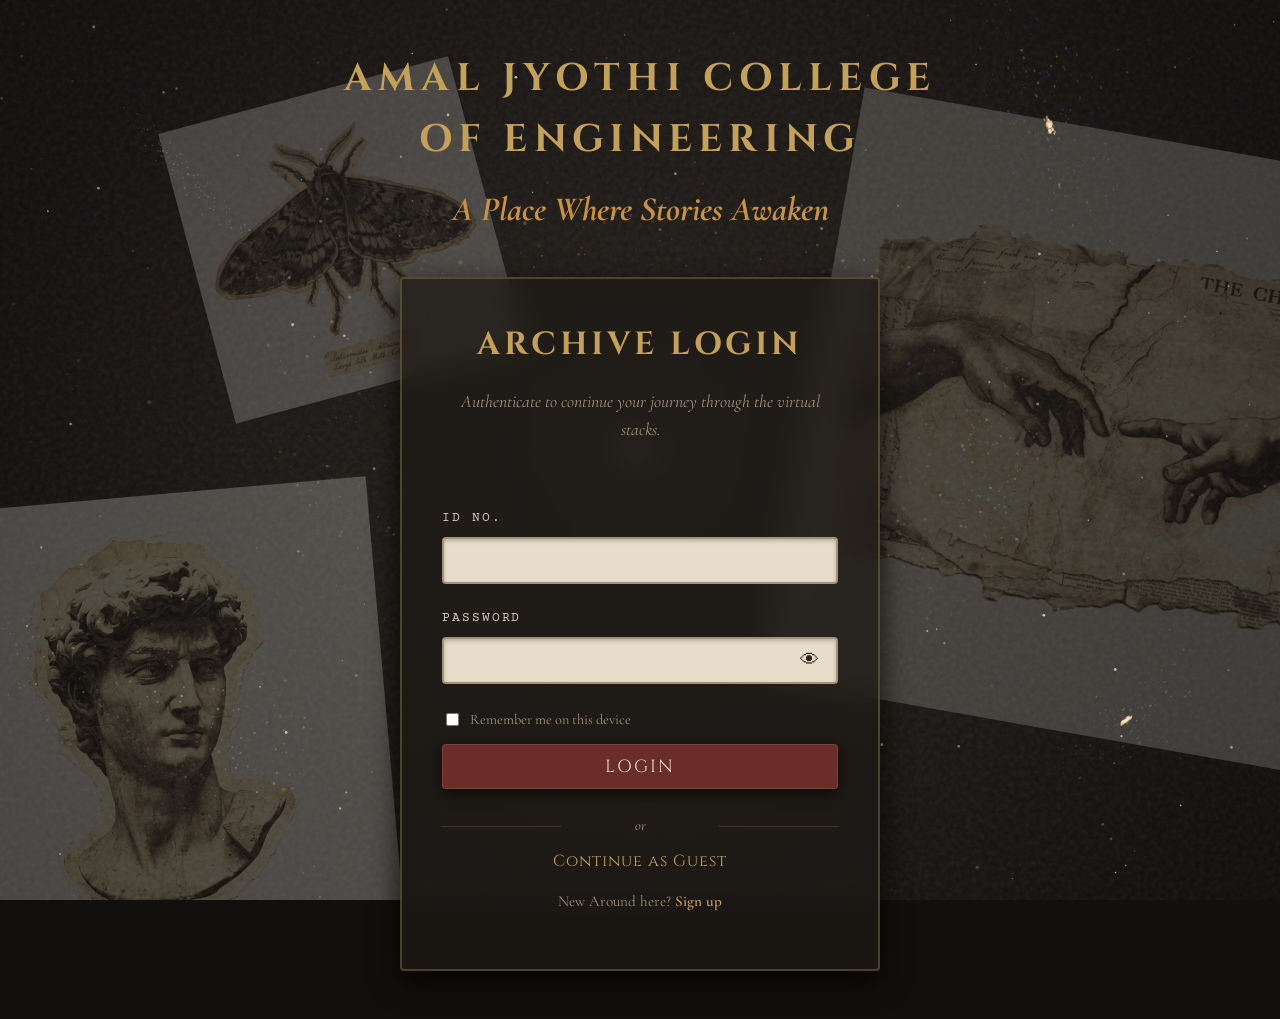
==== admin.html @ 0fc6d905 "Added database, login, and admin features" ====
<!DOCTYPE html>
<html lang="en">
<head>
    <meta charset="UTF-8">
    <meta name="viewport" content="width=device-width, initial-scale=1.0">
    <title>Admin Dashboard | Grand Archive</title>
    <!-- Bootstrap 5 CSS -->
    <link href="https://cdn.jsdelivr.net/npm/bootstrap@5.3.0/dist/css/bootstrap.min.css" rel="stylesheet">
    <!-- Google Fonts -->
    <link href="https://fonts.googleapis.com/css2?family=Cinzel:wght@400;700&family=Cormorant+Garamond:wght@400;600&family=Metamorphous&display=swap" rel="stylesheet">
    <link rel="stylesheet" href="css/style.css">
    <style>
        :root {
            --primary-gold: #c5a059;
            --dark-bg: #12100e;
            --accent-gold: #e2c08d;
            --card-bg: rgba(18, 16, 14, 0.9);
        }

        body {
            background-color: var(--dark-bg);
            color: #d4c2a8;
            font-family: 'Cormorant Garamond', serif;
            min-height: 100vh;
        }

        h1, h2, h3, h4, .cinzel {
            font-family: 'Cinzel', serif;
            color: var(--primary-gold);
        }

        .admin-navbar {
            background: #1a1714;
            border-bottom: 1px solid var(--primary-gold);
            padding: 1rem 0;
            margin-bottom: 2rem;
        }

        .nav-brand-text {
            font-family: 'Cinzel', serif;
            font-size: 1.5rem;
            color: var(--primary-gold);
            text-decoration: none;
            letter-spacing: 2px;
        }

        .dashboard-card {
            background: var(--card-bg);
            border: 1px solid var(--primary-gold);
            border-radius: 8px;
            box-shadow: 0 0 30px rgba(197, 160, 89, 0.1);
            margin-bottom: 2rem;
            overflow: hidden;
        }

        .card-header-premium {
            background: rgba(197, 160, 89, 0.1);
            border-bottom: 1px solid var(--primary-gold);
            padding: 1.25rem;
        }

        .tab-btn {
            background: transparent;
            border: 1px solid var(--primary-gold);
            color: var(--primary-gold);
            padding: 0.5rem 1.5rem;
            font-family: 'Cinzel', serif;
            transition: all 0.3s ease;
            margin-right: 0.5rem;
        }

        .tab-btn:hover, .tab-btn.active {
            background: var(--primary-gold);
            color: var(--dark-bg);
        }

        .table-premium {
            color: #d4c2a8 !important;
            border-color: #444;
            background-color: transparent !important;
        }

        .table-premium th {
            color: var(--primary-gold) !important;
            font-family: 'Cinzel', serif;
            border-color: #444;
            background-color: #1a1714 !important;
        }

        .table-premium td {
            border-color: #444;
            color: #d4c2a8 !important;
            background-color: transparent !important;
        }

        .table-premium tbody tr {
            background-color: transparent !important;
        }

        .btn-premium-action {
            padding: 0.4rem 1rem;
            font-size: 0.9rem;
            font-family: 'Cinzel', serif;
            transition: all 0.2s;
        }

        .btn-delete {
            border: 1px solid #ff4d4d;
            color: #ff4d4d;
            background: transparent;
        }

        .btn-delete:hover {
            background: #ff4d4d;
            color: white;
        }

        .btn-gold {
            background: var(--primary-gold);
            color: var(--dark-bg);
            border: none;
        }

        .admin-section {
            display: none;
        }

        .admin-section.active {
            display: block;
        }

        .form-control-premium {
            background: #222;
            border: 1px solid #444;
            color: #fff;
            padding: 0.75rem;
            border-radius: 0;
        }

        .form-control-premium:focus {
            background: #2a2a2a;
            border-color: var(--primary-gold);
            box-shadow: 0 0 10px rgba(197, 160, 89, 0.2);
            color: #fff;
        }

        .add-book-form {
            background: rgba(0,0,0,0.2);
            padding: 2rem;
            border: 1px solid #444;
            margin-bottom: 2rem;
        }

        @media (max-width: 768px) {
            .tab-buttons { display: flex; flex-direction: column; gap: 10px; }
            .tab-btn { margin-right: 0; }
        }
    </style>
</head>
<body>
    <nav class="admin-navbar">
        <div class="container">
            <div class="d-flex justify-content-between align-items-center">
                <a href="index.html" class="nav-brand-text">GRAND ARCHIVE</a>
                <div class="d-flex align-items-center">
                    <span class="me-3 cinzel">Admin: <span id="admin-name">Admin</span></span>
                    <button onclick="logout()" class="tab-btn btn-sm">Logout</button>
                </div>
            </div>
        </div>
    </nav>

    <main class="container py-4">
        <div class="row mb-4">
            <div class="col-12 text-center">
                <h2 class="mb-4">Admin Dashboard</h2>
                <div class="tab-buttons d-inline-flex flex-wrap justify-content-center">
                    <button class="tab-btn active" onclick="showTab('users-section')">Manage Users</button>
                    <button class="tab-btn" onclick="showTab('books-section')">Manage Books</button>
                    <button class="tab-btn" onclick="window.location.href='library.html'">View Site</button>
                </div>
            </div>
        </div>

        <!-- Users Section -->
        <section id="users-section" class="admin-section active">
            <div class="dashboard-card">
                <div class="card-header-premium">
                    <h3 class="h5 mb-0">Registered Users</h3>
                </div>
                <div class="card-body p-0">
                    <div class="table-responsive">
                        <table id="users-table" class="table table-premium mb-0">
                            <thead>
                                <tr>
                                    <th>ID-NO</th>
                                    <th>FULL NAME</th>
                                    <th>EMAIL</th>
                                    <th>ROLE</th>
                                    <th class="text-center">ACTIONS</th>
                                </tr>
                            </thead>
                            <tbody></tbody>
                        </table>
                    </div>
                </div>
            </div>
        </section>

        <!-- Books Section -->
        <section id="books-section" class="admin-section">
            <div class="dashboard-card">
                <div class="card-header-premium d-flex justify-content-between align-items-center">
                    <h3 class="h5 mb-0">Library Books</h3>
                    <button class="btn btn-gold btn-sm btn-premium-action" onclick="toggleBookForm()">+ Add New Book</button>
                </div>
                
                <div class="card-body">
                    <div id="add-book-form" class="add-book-form" style="display: none;">
                        <h4 class="h6 mb-4 cinzel">Add New Book Record</h4>
                        <div class="row g-3">
                            <div class="col-md-6">
                                <label class="form-label small">Title</label>
                                <input type="text" id="book-title" class="form-control form-control-premium">
                            </div>
                            <div class="col-md-6">
                                <label class="form-label small">Author</label>
                                <input type="text" id="book-author" class="form-control form-control-premium">
                            </div>
                            <div class="col-md-4">
                                <label class="form-label small">Genre</label>
                                <input type="text" id="book-genre" class="form-control form-control-premium">
                            </div>
                            <div class="col-md-4">
                                <label class="form-label small">Stock</label>
                                <input type="number" id="book-stock" class="form-control form-control-premium" value="1">
                            </div>
                            <div class="col-md-4">
                                <label class="form-label small">Image Path</label>
                                <input type="text" id="book-image" class="form-control form-control-premium" placeholder="img/cover.jpg">
                            </div>
                            <div class="col-12">
                                <label class="form-label small">Summary</label>
                                <textarea id="book-summary" class="form-control form-control-premium" rows="3"></textarea>
                            </div>
                            <div class="col-12 text-end">
                                <button class="btn btn-secondary btn-sm me-2 btn-premium-action cinzel" onclick="toggleBookForm()">Cancel</button>
                                <button class="btn btn-gold btn-sm btn-premium-action cinzel" onclick="addBook()">Save Book</button>
                            </div>
                        </div>
                    </div>

                    <div class="table-responsive">
                        <table id="books-table" class="table table-premium mb-0">
                            <thead>
                                <tr>
                                    <th>ID</th>
                                    <th>TITLE</th>
                                    <th>AUTHOR</th>
                                    <th>STOCK</th>
                                    <th class="text-center">ACTIONS</th>
                                </tr>
                            </thead>
                            <tbody></tbody>
                        </table>
                    </div>
                </div>
            </div>
        </section>
    </main>

    <!-- Bootstrap JS -->
    <script src="https://cdn.jsdelivr.net/npm/bootstrap@5.3.0/dist/js/bootstrap.bundle.min.js"></script>
    <script src="js/admin.js"></script>
    <script>
        // Security check
        if (localStorage.getItem('userRole') !== 'admin') {
            window.location.href = 'login.html';
        }
        document.getElementById('admin-name').textContent = localStorage.getItem('userName') || 'Admin';

        function logout() {
            localStorage.clear();
            window.location.href = 'login.html';
        }
    </script>
</body>
</html>
---- css/style.css ----
/* ===========================
   Base layout and typography
   =========================== */

@import url('https://fonts.googleapis.com/css2?family=Cinzel:wght@400;600;700&family=Cormorant+Garamond:ital,wght@0,400;0,600;1,400&family=Courier+Prime&display=swap');

/* These are the core theme colors and fonts used in the login page */
:root {
  --bg-dark: #12100e;
  /* Very dark background */
  --bg-paper: #2a241f;
  /* Dark brownish paper color */
  --bg-parchment: #e8dcca;
  /* Light yellowish paper color */
  --text-primary: #d4c5b0;
  /* Light beige text */
  --text-secondary: #a39178;
  /* Muted brown text */
  --text-dark: #2c241b;
  /* Dark text for light backgrounds */
  --accent-gold: #c5a059;
  /* Elegant gold for highlights */
  --accent-gold-hover: #e0bb75;
  /* Lighter gold when you hover */
  --accent-crimson: #6b2d28;
  /* Deep red for important buttons */
  --accent-crimson-hover: #863a34;
  /* Lighter red when you hover */

  --font-heading: 'Cinzel', serif;
  /* Ornate serif for titles */
  --font-body: 'Cormorant Garamond', serif;
  /* Classic serif for body text */
  --font-mono: 'Courier Prime', monospace;
  /* Typewriter style for inputs */

  --shadow-deep: 0 10px 30px rgba(0, 0, 0, 0.8);
  --border-ornate: 1px solid rgba(197, 160, 89, 0.3);
}

*,
*::before,
*::after {
  box-sizing: border-box;
}

html,
body {
  margin: 0;
  padding: 0;
  height: 100%;
}

body {
  font-family: var(--font-body);
  background-color: var(--bg-dark);
  background-image: url("data:image/svg+xml,%3Csvg viewBox='0 0 200 200' xmlns='http://www.w3.org/2000/svg'%3E%3Cfilter id='noiseFilter'%3E%3CfeTurbulence type='fractalNoise' baseFrequency='0.85' numOctaves='3' stitchTiles='stitch'/%3E%3C/filter%3E%3Crect width='100%25' height='100%25' filter='url(%23noiseFilter)' opacity='0.08'/%3E%3C/svg%3E"),
    radial-gradient(circle at center, #24201c 0%, #0d0b0a 100%);
  background-attachment: fixed;
  color: var(--text-primary);
  line-height: 1.6;
  overflow-x: hidden;
}

/* Removed Branded Header Styles */

/* Collage elements from library theme */
/* This layer holds the decorative images fixed in the background */
.collage-bg {
  position: fixed;
  top: 0;
  left: 0;
  width: 100vw;
  height: 100vh;
  overflow: hidden;
  z-index: -1;
  /* Puts it behind everything else */
  pointer-events: none;
  /* Mouse clicks pass through it */
}

.collage-item {
  position: absolute;
  mix-blend-mode: multiply;
  filter: contrast(1.1) sepia(0.6) opacity(0.5);
  /* Increased base visibility */
}

.collage-statue {
  bottom: -5vh;
  left: -5vw;
  width: clamp(200px, 40vw, 450px);
  transform: rotate(-5deg);
  opacity: 0.45;
  /* Clearly visible statue */
}

.collage-hands {
  top: 15vh;
  right: -10vw;
  width: clamp(300px, 50vw, 600px);
  transform: rotate(10deg);
  filter: contrast(1.1) sepia(0.6) opacity(0.175);
  /* Precisely 17.5% visibility */
}

.collage-butterfly {
  top: 10vh;
  left: 15vw;
  width: clamp(150px, 25vw, 300px);
  transform: rotate(-15deg);
  opacity: 0.4;
  /* Visible butterfly decoration */
}

/* Main container for the whole screen */
.page {
  position: relative;
  min-height: 100vh;
  display: flex;
  align-items: center;
  justify-content: center;
  overflow: hidden;
  perspective: 1500px;
  /* Essential for 3D depth effects */
  z-index: 2;
  /* Sits above the canvas dust layer (z=1) and glow (z=0) */
}

.main {
  width: 100%;
  display: flex;
  flex-direction: column;
  align-items: center;
  justify-content: center;
  padding: 3rem 1.5rem;
  z-index: 10;
}

.intro {
  text-align: center;
  margin-bottom: 2.5rem;
  max-width: 640px;
}

.intro-title {
  font-family: var(--font-heading);
  font-size: 2.4rem;
  letter-spacing: 0.16em;
  text-transform: uppercase;
  color: var(--accent-gold);
  margin: 0 0 0.75rem;
}

.intro-subtitle {
  font-size: 34px;
  font-style: italic;
  color: #c99143;
  margin: 0;
}

.login-section {
  width: 100%;
  max-width: 480px;
}

/* The main login box with the blur effect and golden border */
/* Added 3D entrance and smooth transition for tilting */
.login-card {
  position: relative;
  padding: 2.5rem;
  border-radius: 4px;
  background: rgba(30, 26, 22, 0.75);
  /* Semi-transparent dark box */
  backdrop-filter: blur(12px);
  /* Makes the background behind the card blurry */
  border: 2px solid rgba(197, 160, 89, 0.3);
  /* Subtle gold border */
  box-shadow: var(--shadow-deep);
  overflow: hidden;
  /* Keeps the shimmer sweep clipped inside the card */

  /* 3D Entrance Animation */
  animation: entrance3D 1.2s cubic-bezier(0.2, 0.8, 0.2, 1) forwards;
  transform-style: preserve-3d;
  will-change: transform;
  transition: transform 0.1s ease-out;
  /* Smooth tilt transitions */
}

/* Keyframes for the 'swinging vault door' 3D entrance */
@keyframes entrance3D {
  0% {
    opacity: 0;
    transform: rotateX(-30deg) rotateY(20deg) translateZ(-200px) translateY(50px);
  }

  100% {
    opacity: 1;
    transform: rotateX(0deg) rotateY(0deg) translateZ(0) translateY(0);
  }
}

/* Gold shimmer sweep — a single flash of light across the card after it arrives */
.shimmer-sweep {
  position: absolute;
  top: 0;
  left: -100%;
  width: 55%;
  height: 100%;
  background: linear-gradient(105deg,
      transparent 35%,
      rgba(197, 160, 89, 0.07) 48%,
      rgba(255, 220, 140, 0.18) 53%,
      rgba(197, 160, 89, 0.07) 58%,
      transparent 72%);
  pointer-events: none;
  z-index: 20;
  /* Triggers once after the 3D entrance finishes */
  animation: shimmerSweep 1.2s ease-out 1.3s forwards;
}

@keyframes shimmerSweep {
  0% {
    left: -60%;
  }

  100% {
    left: 130%;
  }
}

.login-card::before {
  top: -5px;
  left: -5px;
  border-right: none;
  border-bottom: none;
}

.login-card::after {
  bottom: -5px;
  right: -5px;
  border-left: none;
  border-top: none;
}

.login-header {
  text-align: center;
  margin-bottom: 2rem;
}

.login-title {
  font-family: var(--font-heading);
  font-size: 2rem;
  letter-spacing: 0.12em;
  text-transform: uppercase;
  color: var(--accent-gold);
  margin: 0 0 0.5rem;
}

.login-description {
  font-size: 1.1rem;
  font-style: italic;
  color: var(--text-secondary);
}

.login-message {
  min-height: 1.2rem;
  font-size: 0.9rem;
  margin-bottom: 0.8rem;
  text-align: center;
  color: #ff6b6b;
  font-family: var(--font-mono);
}

.login-message--success {
  color: #4cd137;
}

.form-group {
  margin-bottom: 1.5rem;
}

.form-label {
  display: block;
  font-family: var(--font-mono);
  font-size: 0.8rem;
  letter-spacing: 0.15em;
  text-transform: uppercase;
  margin-bottom: 0.5rem;
  color: var(--text-primary);
}

.form-input {
  width: 100%;
  padding: 0.8rem 1rem;
  background: var(--bg-parchment);
  color: var(--text-dark);
  font-family: var(--font-mono);
  font-size: 1rem;
  border: 2px solid var(--text-secondary);
  border-radius: 4px;
  outline: none;
  transition: all 0.3s ease;
  box-shadow: inset 0 2px 4px rgba(0, 0, 0, 0.2);
}

.form-input:focus {
  border-color: var(--accent-gold);
  box-shadow: 0 0 15px rgba(197, 160, 89, 0.4), inset 0 2px 4px rgba(0, 0, 0, 0.2);
}

.input-wrapper {
  position: relative;
}

.toggle-password {
  position: absolute;
  right: 0.8rem;
  top: 50%;
  transform: translateY(-50%);
  background: transparent;
  border: none;
  font-size: 1.2rem;
  cursor: pointer;
  color: var(--text-dark);
}

.form-row {
  display: flex;
  align-items: center;
  justify-content: space-between;
  margin-bottom: 0.8rem;
  /* Further reduced from 1.2rem */
}

.checkbox-label {
  display: flex;
  align-items: center;
  gap: 0.5rem;
  font-size: 0.9rem;
  cursor: pointer;
  color: var(--text-secondary);
}

.helper-text {
  font-family: var(--font-mono);
  font-size: 0.8rem;
  color: var(--accent-gold);
  opacity: 0.7;
}

.btn-login {
  width: 100%;
  padding: 0.6rem;
  /* Further reduced from 0.8rem */
  background: var(--accent-crimson);
  color: var(--bg-parchment);
  font-family: var(--font-heading);
  font-size: 1.1rem;
  text-transform: uppercase;
  letter-spacing: 2px;
  border: 1px solid rgba(255, 255, 255, 0.1);
  border-radius: 4px;
  cursor: pointer;
  box-shadow: 0 4px 15px rgba(0, 0, 0, 0.6);
  transition: all 0.3s ease;
}

.btn-login:hover {
  background: var(--accent-crimson-hover);
  transform: translateY(-2px);
  box-shadow: 0 8px 25px rgba(0, 0, 0, 0.8);
}

/* Guest Bypass Styling */
.guest-bypass {
  text-align: center;
  margin-top: 25px;
  display: flex;
  flex-direction: column;
  align-items: center;
  gap: 12px;
}

.divider-text {
  font-family: var(--font-body);
  font-style: italic;
  color: var(--text-secondary);
  font-size: 0.9rem;
  position: relative;
  width: 100%;
}

.divider-text::before,
.divider-text::after {
  content: "";
  position: absolute;
  top: 50%;
  width: 30%;
  height: 1px;
  background: rgba(197, 160, 89, 0.2);
}

.divider-text::before {
  left: 0;
}

.divider-text::after {
  right: 0;
}

.link-guest {
  font-family: var(--font-heading);
  color: var(--accent-gold);
  text-decoration: none;
  font-size: 1rem;
  letter-spacing: 1px;
  transition: all 0.3s ease;
  position: relative;
  display: inline-block;
}

.link-guest::after {
  content: "";
  position: absolute;
  bottom: -2px;
  left: 0;
  width: 100%;
  height: 1px;
  background: var(--accent-gold);
  transform: scaleX(0);
  transform-origin: right;
  transition: transform 0.4s ease;
}

.link-guest:hover {
  color: #fff;
  text-shadow: 0 0 8px rgba(197, 160, 89, 0.6);
}

.link-guest:hover::after {
  transform: scaleX(1);
  transform-origin: left;
}

/* Signup hint below the login form */
.signup-hint {
  text-align: center;
  margin-top: 14px;
  font-size: 0.95rem;
  color: var(--text-secondary);
}

.signup-hint p {
  margin: 0;
}

.signup-hint a {
  color: #c5a059;
  text-decoration: none;
  font-weight: 600;
  transition: color 0.25s ease;
}

.signup-hint a:hover {
  color: var(--accent-gold-hover);
  text-decoration: underline;
}

.btn-login:disabled {
  opacity: 0.5;
  cursor: not-allowed;
  transform: none;
}

.btn-spinner {
  margin-left: 0.5rem;
  width: 16px;
  height: 16px;
  border: 2px solid rgba(255, 255, 255, 0.3);
  border-top-color: #fff;
  border-radius: 50%;
  animation: spin 0.8s linear infinite;
}

@keyframes spin {
  to {
    transform: rotate(360deg);
  }
}

@keyframes shake {

  10%,
  90% {
    transform: translateX(-2px);
  }

  20%,
  80% {
    transform: translateX(4px);
  }

  30%,
  50%,
  70% {
    transform: translateX(-6px);
  }

  40%,
  60% {
    transform: translateX(6px);
  }
}

.login-card.is-shaking {
  animation: shake 0.4s cubic-bezier(.36, .07, .19, .97) both;
}

@media (max-width: 600px) {
  .intro-title {
    font-size: 1.8rem;
  }

  .login-card {
    padding: 1.5rem;
  }
}

/* Signup Overlay & Card Styles */
/* The dark background behind the signup card that appears when you click Register */
.signup-overlay {
  position: fixed;
  top: 0;
  left: 0;
  width: 100%;
  height: 100%;
  background: rgba(18, 16, 14, 0.85);
  backdrop-filter: blur(8px);
  display: flex;
  align-items: center;
  justify-content: center;
  z-index: 1000;
  opacity: 0;
  /* Hidden by default */
  pointer-events: none;
  transition: opacity 0.4s cubic-bezier(0.4, 0, 0.2, 1);
  /* Smooth fade-in */
}

.signup-overlay.is-visible {
  opacity: 1;
  pointer-events: auto;
}

.signup-card {
  width: 100%;
  max-width: 400px;
  padding: 2.5rem;
  background: rgba(30, 26, 22, 0.9);
  backdrop-filter: blur(15px);
  border: 2px solid var(--accent-gold);
  border-radius: 4px;
  box-shadow: 0 20px 50px rgba(0, 0, 0, 0.9);
  transform: translateY(30px) scale(0.95);
  transition: all 0.5s cubic-bezier(0.34, 1.56, 0.64, 1);
}

.signup-overlay.is-visible .signup-card {
  transform: translateY(0) scale(1);
}

/* Exit animation state */
.signup-overlay.is-leaving .signup-card {
  transform: translateY(-30px) scale(0.95);
  opacity: 0;
}

.signup-header {
  text-align: center;
  margin-bottom: 2rem;
}

.signup-title {
  font-family: var(--font-heading);
  font-size: 1.8rem;
  color: var(--accent-gold);
  letter-spacing: 0.1em;
  margin-bottom: 0.5rem;
}

.signup-description {
  font-style: italic;
  color: var(--text-secondary);
  font-size: 1rem;
}

@media (max-width: 480px) {
  .signup-card {
    width: 90%;
    padding: 1.5rem;
  }
}
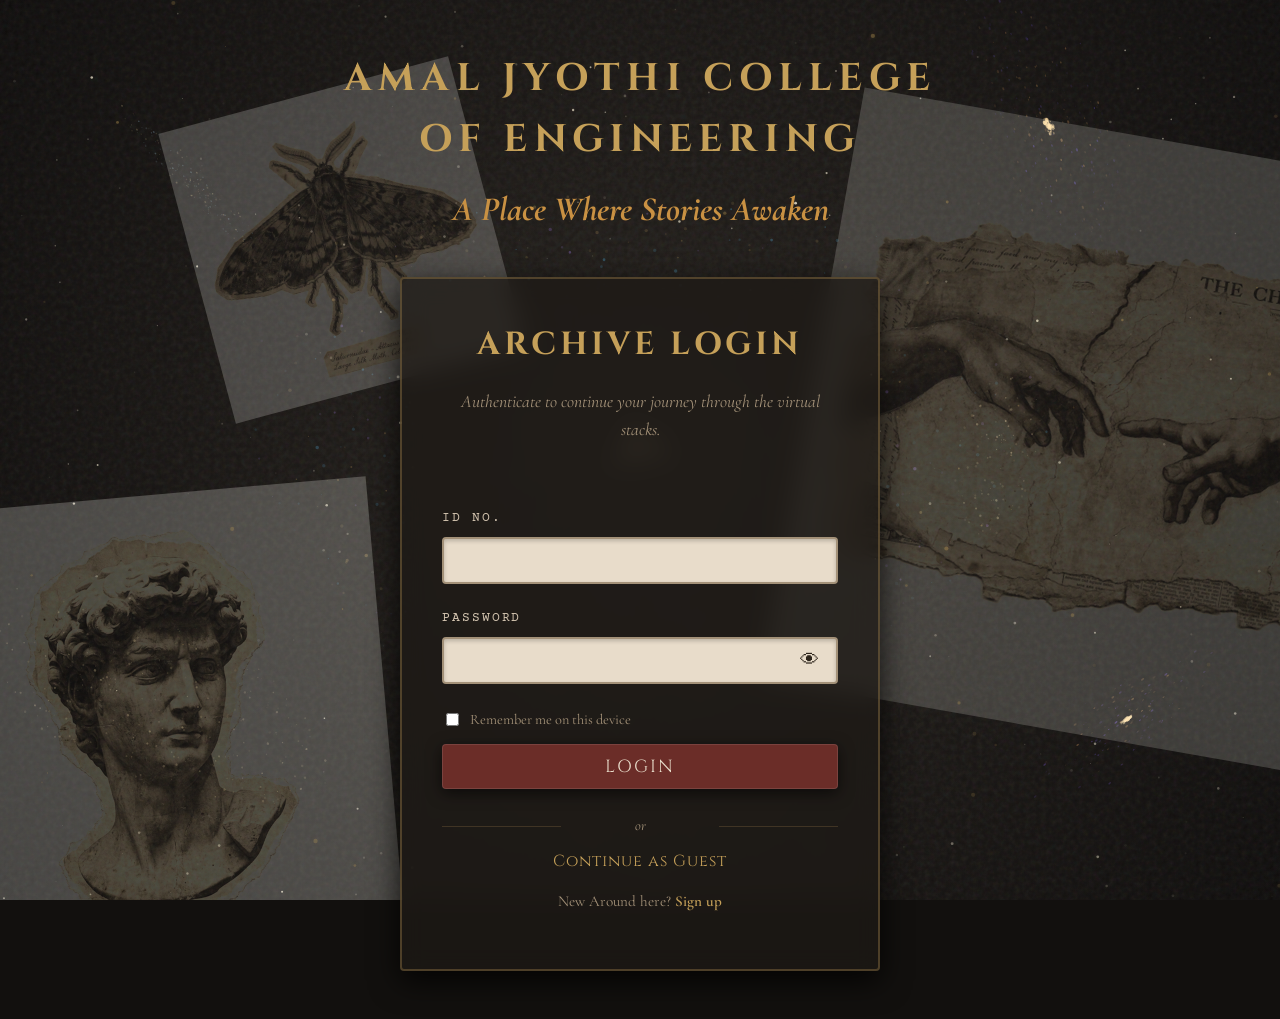
==== commit 83e977f2: "removed few items" ====
--- a/admin.html
+++ b/admin.html
@@ -215,32 +215,34 @@
                     <button class="btn btn-gold btn-sm btn-premium-action" onclick="toggleBookForm()">+ Add New Book</button>
                 </div>
                 
+                <!-- This is the part where you see all the books currently in the archive -->
                 <div class="card-body">
+                    <!-- ADD NEW BOOK FORM: This box appears when you click "+ Add New Book" -->
                     <div id="add-book-form" class="add-book-form" style="display: none;">
                         <h4 class="h6 mb-4 cinzel">Add New Book Record</h4>
                         <div class="row g-3">
                             <div class="col-md-6">
-                                <label class="form-label small">Title</label>
+                                <label class="form-label small">Title (Book Name)</label>
                                 <input type="text" id="book-title" class="form-control form-control-premium">
                             </div>
                             <div class="col-md-6">
-                                <label class="form-label small">Author</label>
+                                <label class="form-label small">Author (Writer)</label>
                                 <input type="text" id="book-author" class="form-control form-control-premium">
                             </div>
                             <div class="col-md-4">
-                                <label class="form-label small">Genre</label>
+                                <label class="form-label small">Genre (Type of Book)</label>
                                 <input type="text" id="book-genre" class="form-control form-control-premium">
                             </div>
                             <div class="col-md-4">
-                                <label class="form-label small">Stock</label>
+                                <label class="form-label small">Stock (How many books?)</label>
                                 <input type="number" id="book-stock" class="form-control form-control-premium" value="1">
                             </div>
                             <div class="col-md-4">
-                                <label class="form-label small">Image Path</label>
+                                <label class="form-label small">Image Path (e.g. img/book.jpg)</label>
                                 <input type="text" id="book-image" class="form-control form-control-premium" placeholder="img/cover.jpg">
                             </div>
                             <div class="col-12">
-                                <label class="form-label small">Summary</label>
+                                <label class="form-label small">Summary (Short story about the book)</label>
                                 <textarea id="book-summary" class="form-control form-control-premium" rows="3"></textarea>
                             </div>
                             <div class="col-12 text-end">
@@ -250,6 +252,7 @@
                         </div>
                     </div>
 
+                    <!-- BOOK LIST TABLE: Displays all books from the database -->
                     <div class="table-responsive">
                         <table id="books-table" class="table table-premium mb-0">
                             <thead>
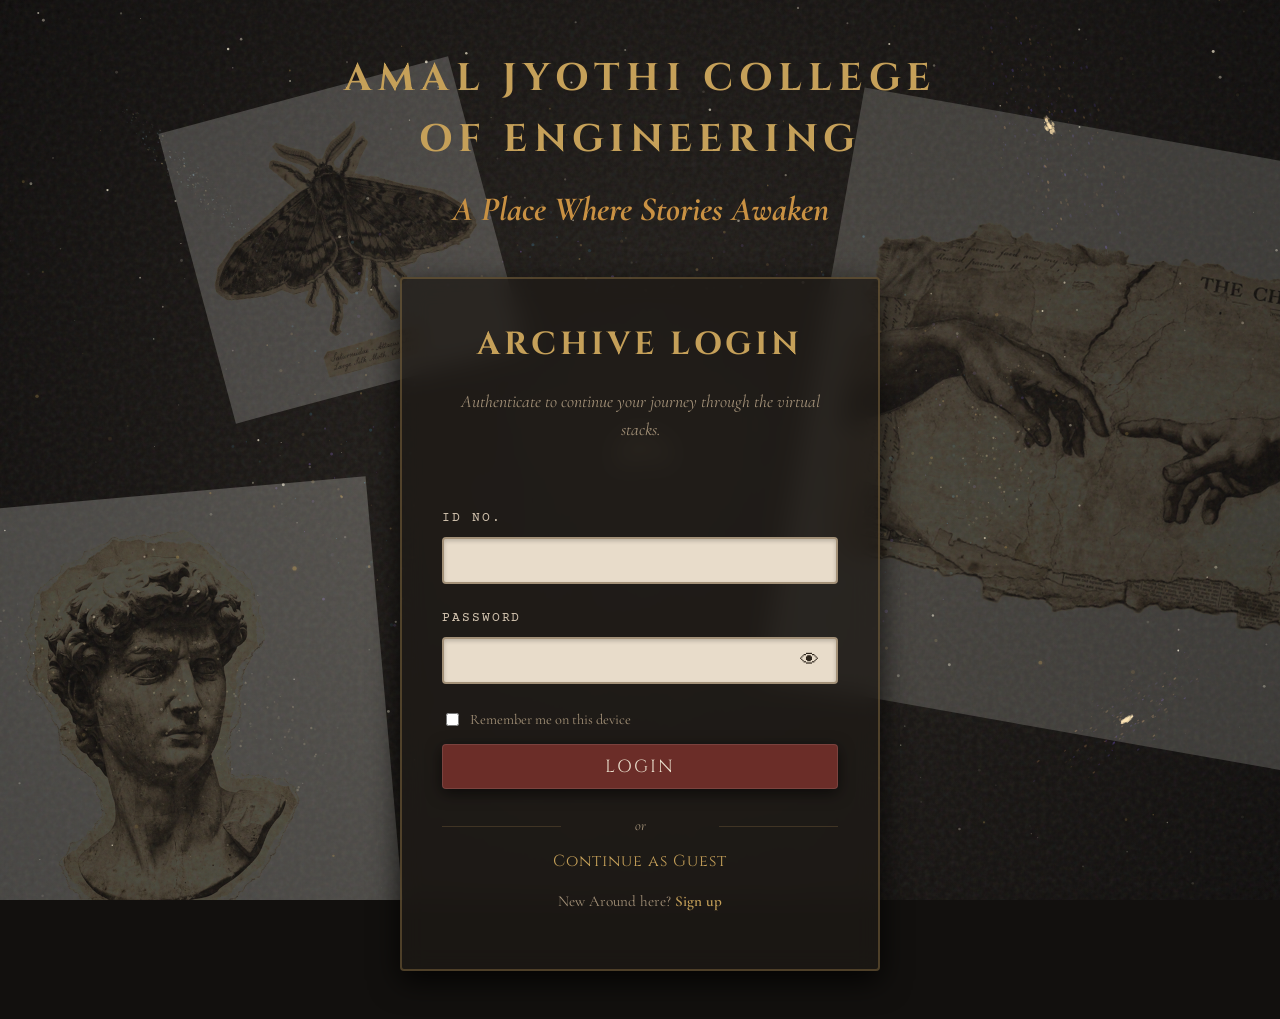
==== commit b8d31584: "reverted back to local host" ====
--- a/admin.html
+++ b/admin.html
@@ -1,5 +1,6 @@
 <!DOCTYPE html>
 <html lang="en">
+
 <head>
     <meta charset="UTF-8">
     <meta name="viewport" content="width=device-width, initial-scale=1.0">
@@ -7,7 +8,9 @@
     <!-- Bootstrap 5 CSS -->
     <link href="https://cdn.jsdelivr.net/npm/bootstrap@5.3.0/dist/css/bootstrap.min.css" rel="stylesheet">
     <!-- Google Fonts -->
-    <link href="https://fonts.googleapis.com/css2?family=Cinzel:wght@400;700&family=Cormorant+Garamond:wght@400;600&family=Metamorphous&display=swap" rel="stylesheet">
+    <link
+        href="https://fonts.googleapis.com/css2?family=Cinzel:wght@400;700&family=Cormorant+Garamond:wght@400;600&family=Metamorphous&display=swap"
+        rel="stylesheet">
     <link rel="stylesheet" href="css/style.css">
     <style>
         :root {
@@ -24,7 +27,11 @@
             min-height: 100vh;
         }
 
-        h1, h2, h3, h4, .cinzel {
+        h1,
+        h2,
+        h3,
+        h4,
+        .cinzel {
             font-family: 'Cinzel', serif;
             color: var(--primary-gold);
         }
@@ -69,7 +76,8 @@
             margin-right: 0.5rem;
         }
 
-        .tab-btn:hover, .tab-btn.active {
+        .tab-btn:hover,
+        .tab-btn.active {
             background: var(--primary-gold);
             color: var(--dark-bg);
         }
@@ -145,18 +153,26 @@
         }
 
         .add-book-form {
-            background: rgba(0,0,0,0.2);
+            background: rgba(0, 0, 0, 0.2);
             padding: 2rem;
             border: 1px solid #444;
             margin-bottom: 2rem;
         }
 
         @media (max-width: 768px) {
-            .tab-buttons { display: flex; flex-direction: column; gap: 10px; }
-            .tab-btn { margin-right: 0; }
+            .tab-buttons {
+                display: flex;
+                flex-direction: column;
+                gap: 10px;
+            }
+
+            .tab-btn {
+                margin-right: 0;
+            }
         }
     </style>
 </head>
+
 <body>
     <nav class="admin-navbar">
         <div class="container">
@@ -212,9 +228,10 @@
             <div class="dashboard-card">
                 <div class="card-header-premium d-flex justify-content-between align-items-center">
                     <h3 class="h5 mb-0">Library Books</h3>
-                    <button class="btn btn-gold btn-sm btn-premium-action" onclick="toggleBookForm()">+ Add New Book</button>
-                </div>
-                
+                    <button class="btn btn-gold btn-sm btn-premium-action" onclick="toggleBookForm()">+ Add New
+                        Book</button>
+                </div>
+
                 <!-- This is the part where you see all the books currently in the archive -->
                 <div class="card-body">
                     <!-- ADD NEW BOOK FORM: This box appears when you click "+ Add New Book" -->
@@ -235,19 +252,24 @@
                             </div>
                             <div class="col-md-4">
                                 <label class="form-label small">Stock (How many books?)</label>
-                                <input type="number" id="book-stock" class="form-control form-control-premium" value="1">
+                                <input type="number" id="book-stock" class="form-control form-control-premium"
+                                    value="1">
                             </div>
                             <div class="col-md-4">
                                 <label class="form-label small">Image Path (e.g. img/book.jpg)</label>
-                                <input type="text" id="book-image" class="form-control form-control-premium" placeholder="img/cover.jpg">
+                                <input type="text" id="book-image" class="form-control form-control-premium"
+                                    placeholder="img/cover.jpg">
                             </div>
                             <div class="col-12">
                                 <label class="form-label small">Summary (Short story about the book)</label>
-                                <textarea id="book-summary" class="form-control form-control-premium" rows="3"></textarea>
+                                <textarea id="book-summary" class="form-control form-control-premium"
+                                    rows="3"></textarea>
                             </div>
                             <div class="col-12 text-end">
-                                <button class="btn btn-secondary btn-sm me-2 btn-premium-action cinzel" onclick="toggleBookForm()">Cancel</button>
-                                <button class="btn btn-gold btn-sm btn-premium-action cinzel" onclick="addBook()">Save Book</button>
+                                <button class="btn btn-secondary btn-sm me-2 btn-premium-action cinzel"
+                                    onclick="toggleBookForm()">Cancel</button>
+                                <button class="btn btn-gold btn-sm btn-premium-action cinzel" onclick="addBook()">Save
+                                    Book</button>
                             </div>
                         </div>
                     </div>
@@ -288,4 +310,5 @@
         }
     </script>
 </body>
-</html>
+
+</html>
